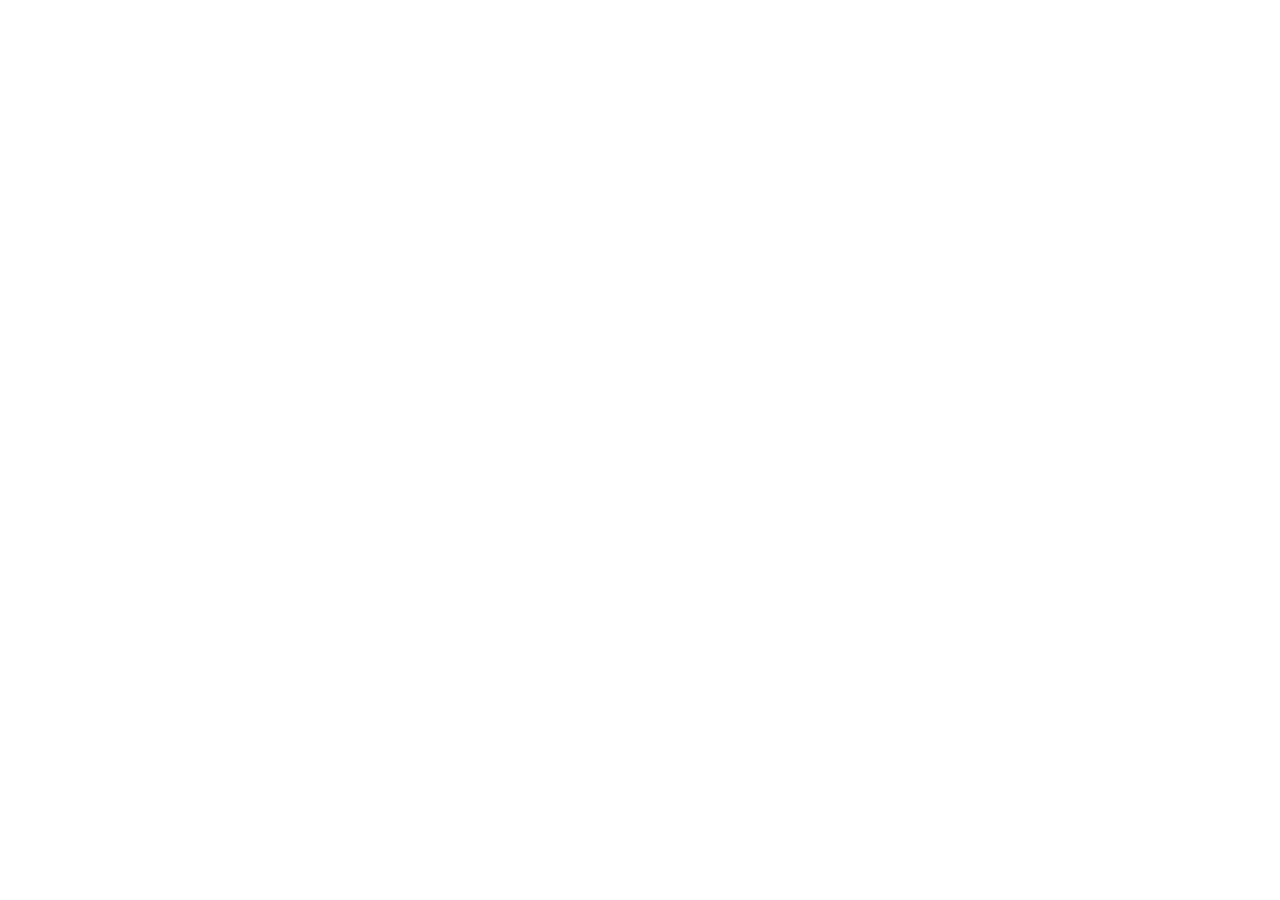
==== index.html @ df189450 "Base Agregando la base del sitio web + archivos" ====
<!--Video a incrustar: https://youtu.be/Vzt2p4XkKco-->
<!DOCTYPE html>
<html lang="es">
<head>
    <meta charset="UTF-8">
    <title></title>
    <link href="css/estilo.css" rel="stylesheet">
</head>
<body>
    <header>

    </header>
    <main>
        
    </main>
    <footer>
        
    </footer>
</body>
</html>
---- css/estilo.css ----
/*Font a utilizar: https://fonts.google.com/specimen/Abel*/
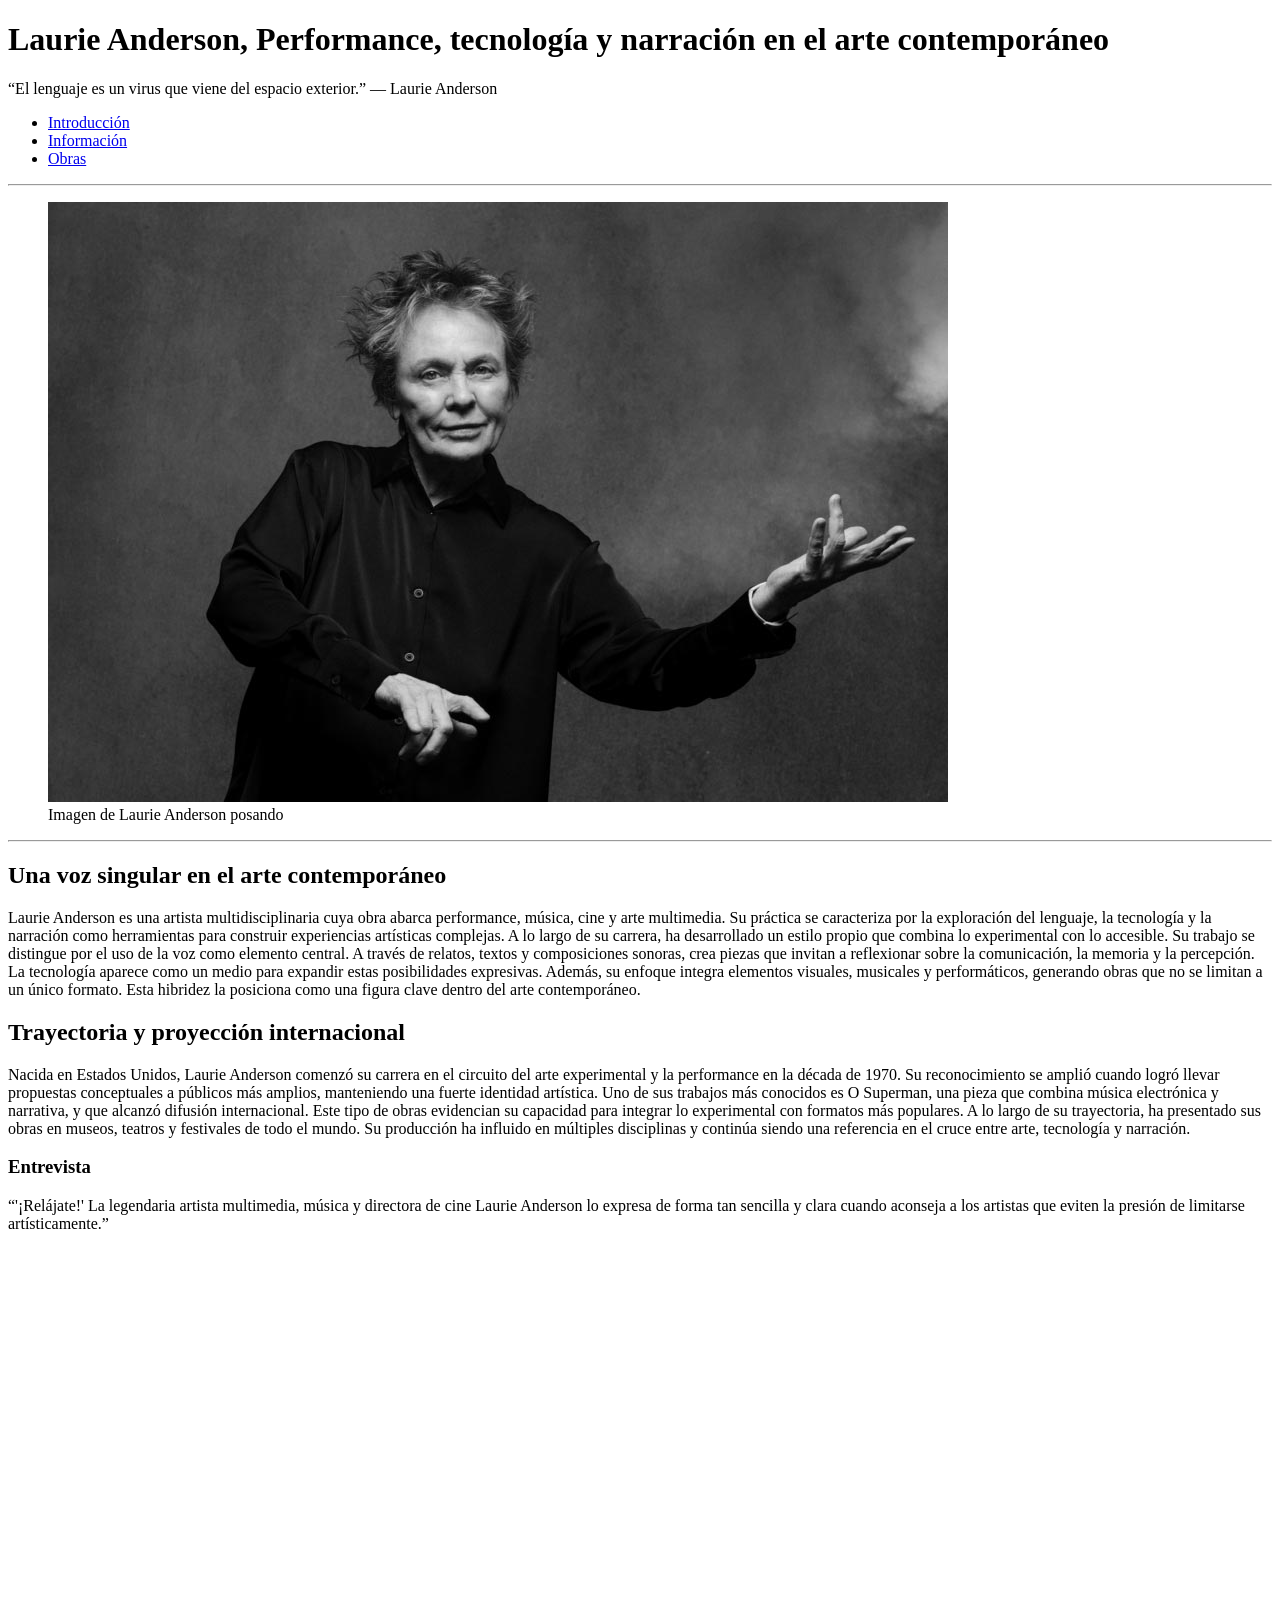
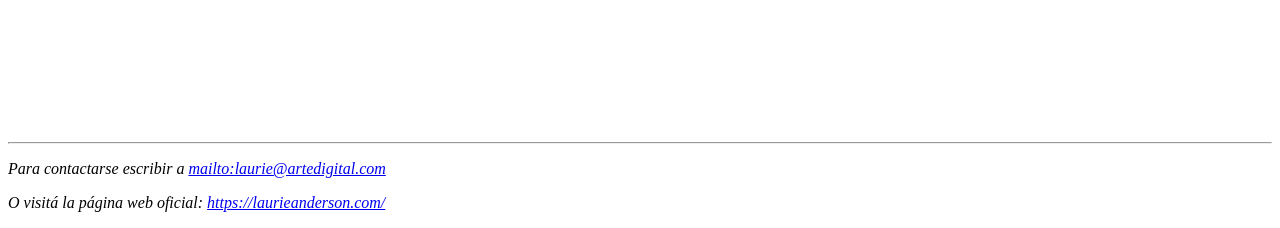
==== commit 639638a4: "Agregando contenido al HTML" ====
--- a/index.html
+++ b/index.html
@@ -3,18 +3,48 @@
 <html lang="es">
 <head>
     <meta charset="UTF-8">
-    <title></title>
+    <title>Laurie Anderson, introducción a la artista</title>
     <link href="css/estilo.css" rel="stylesheet">
 </head>
 <body>
-    <header>
-
-    </header>
-    <main>
-        
-    </main>
-    <footer>
-        
-    </footer>
+<header>
+    <h1>Laurie Anderson, Performance, tecnología y narración en el arte contemporáneo</h1>
+    <p>“El lenguaje es un virus que viene del espacio exterior.” — Laurie Anderson</p>
+</header>
+<nav>
+    <ul>
+        <li><a href="index.html">Introducción</a></li>
+        <li><a href="info.html">Información</a></li>
+        <li><a href="obras.html">Obras</a></li>
+    </ul>
+</nav>
+    <hr>
+<figure>
+    <img src="img/anderson-1.jpg" alt="Imagen de Laurie Anderson posando">
+    <figcaption>Imagen de Laurie Anderson posando</figcaption>
+</figure>
+    <hr>
+<main>
+    <section>
+        <h1>Una voz singular en el arte contemporáneo</h1>
+        <div><p><span>Laurie Anderson</span> es una artista multidisciplinaria cuya obra abarca performance, música, cine y arte multimedia. Su práctica se caracteriza por la exploración del lenguaje, la tecnología y la narración como herramientas para construir experiencias artísticas complejas. A lo largo de su carrera, ha desarrollado un estilo propio que combina lo experimental con lo accesible. Su trabajo se distingue por el uso de la voz como elemento central. A través de relatos, textos y composiciones sonoras, crea piezas que invitan a reflexionar sobre la comunicación, la memoria y la percepción. La tecnología aparece como un medio para expandir estas posibilidades expresivas. Además, su enfoque integra elementos visuales, musicales y performáticos, generando obras que no se limitan a un único formato. Esta hibridez la posiciona como una figura clave dentro del arte contemporáneo.</p></div>
+    </section>
+    <aside>
+        <h2>Trayectoria y proyección internacional</h2>
+        <div><p>Nacida en Estados Unidos, <span>Laurie Anderson</span> comenzó su carrera en el circuito del arte experimental y la performance en la década de 1970. Su reconocimiento se amplió cuando logró llevar propuestas conceptuales a públicos más amplios, manteniendo una fuerte identidad artística. Uno de sus trabajos más conocidos es O Superman, una pieza que combina música electrónica y narrativa, y que alcanzó difusión internacional. Este tipo de obras evidencian su capacidad para integrar lo experimental con formatos más populares. A lo largo de su trayectoria, ha presentado sus obras en museos, teatros y festivales de todo el mundo. Su producción ha influido en múltiples disciplinas y continúa siendo una referencia en el cruce entre arte, tecnología y narración.</p></div>
+    </aside>
+    <section>
+        <h3>Entrevista</h3>
+        <div><p><q>'¡Relájate!' La legendaria artista multimedia, música y directora de cine Laurie Anderson lo expresa de forma tan sencilla y clara cuando aconseja a los artistas que eviten la presión de limitarse artísticamente.</q></p></div>
+        <iframe width="855" height="481" src="https://www.youtube.com/embed/Vzt2p4XkKco" title="Entrevista a Laurie Anderson: Consejos para los jóvenes" frameborder="0" allow="accelerometer; autoplay; clipboard-write; encrypted-media; gyroscope; picture-in-picture; web-share" referrerpolicy="strict-origin-when-cross-origin" allowfullscreen></iframe>
+    </section>
+</main>
+    <hr>
+<footer>
+    <address>
+        <p>Para contactarse escribir a <a href="mailto:laurie@artedigital.com">mailto:laurie@artedigital.com</a></p>
+        <p>O visitá la página web oficial: <a href="https://laurieanderson.com/">https://laurieanderson.com/</a></p>
+    </address>
+</footer>
 </body>
 </html>
--- a/css/estilo.css
+++ b/css/estilo.css
@@ -1 +1 @@
-/*Font a utilizar: https://fonts.google.com/specimen/Abel*/+@import url(https://fonts.google.com/specimen/Abel);
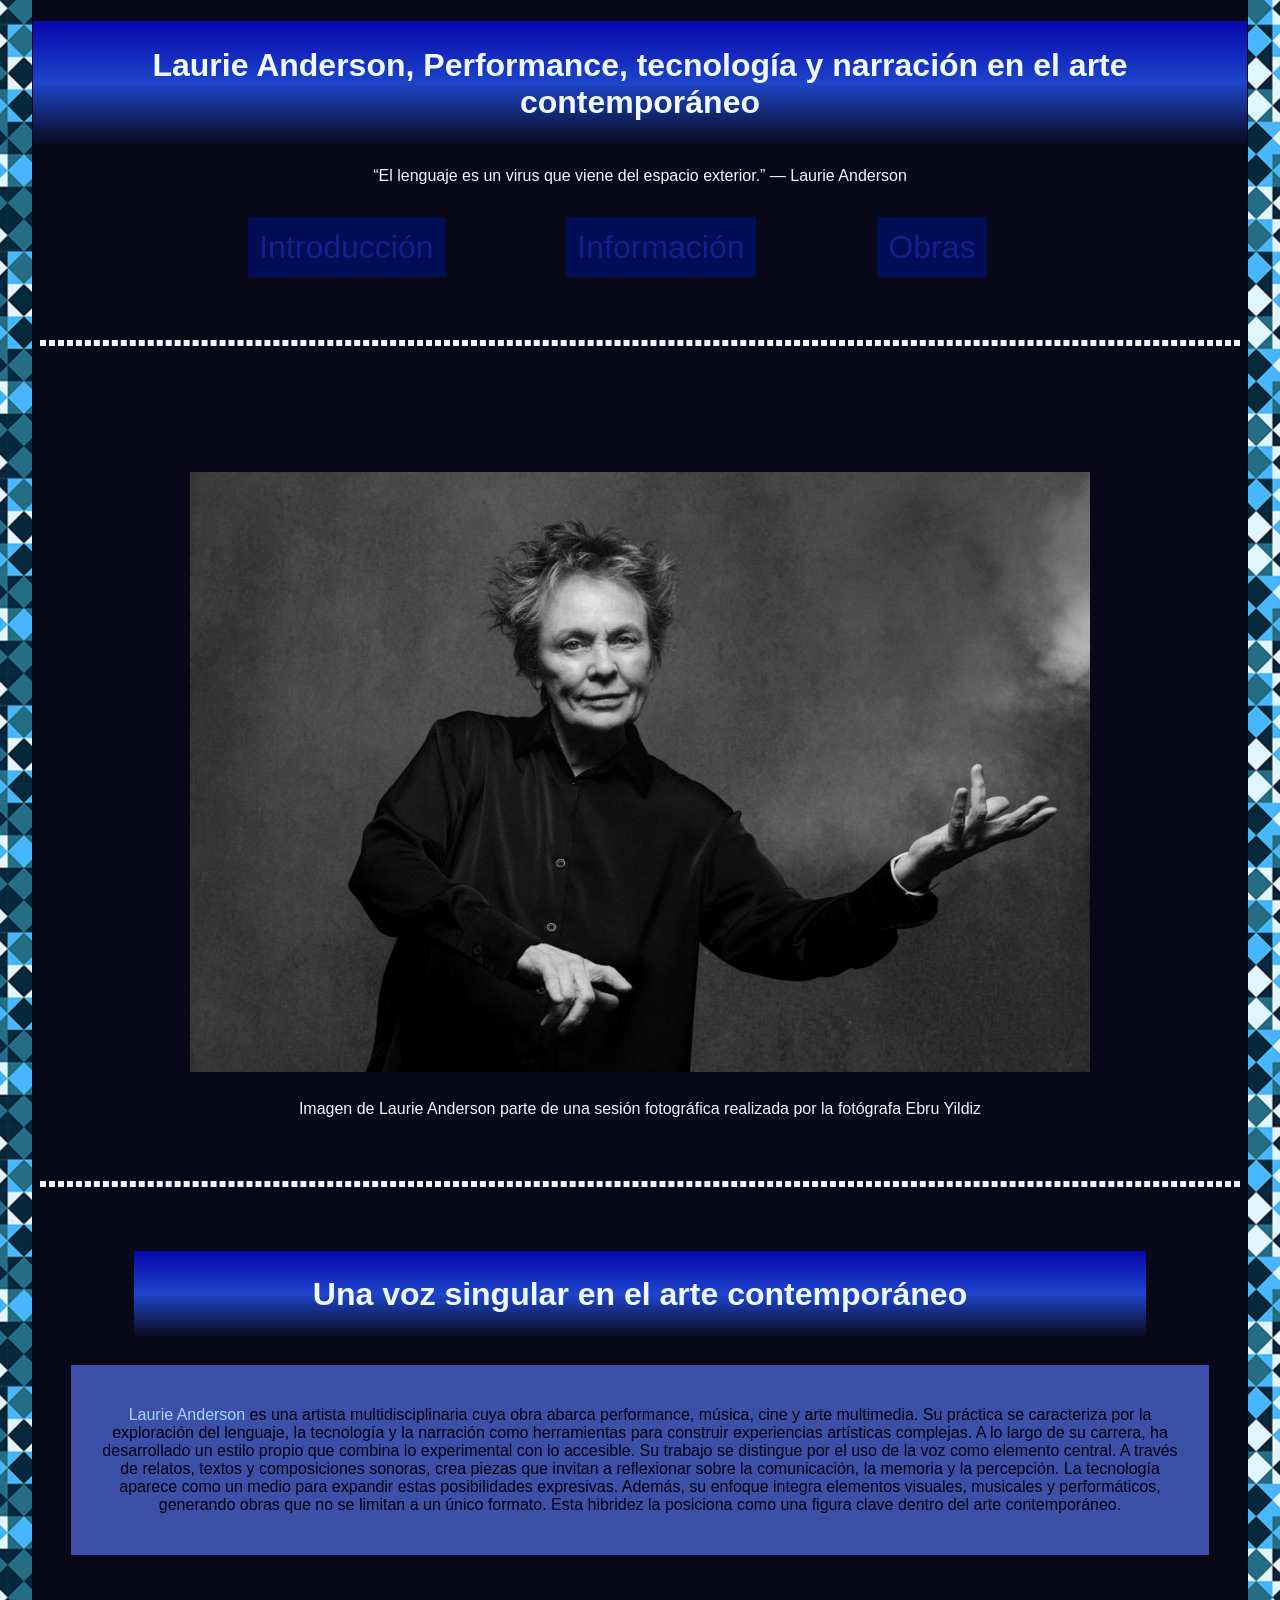
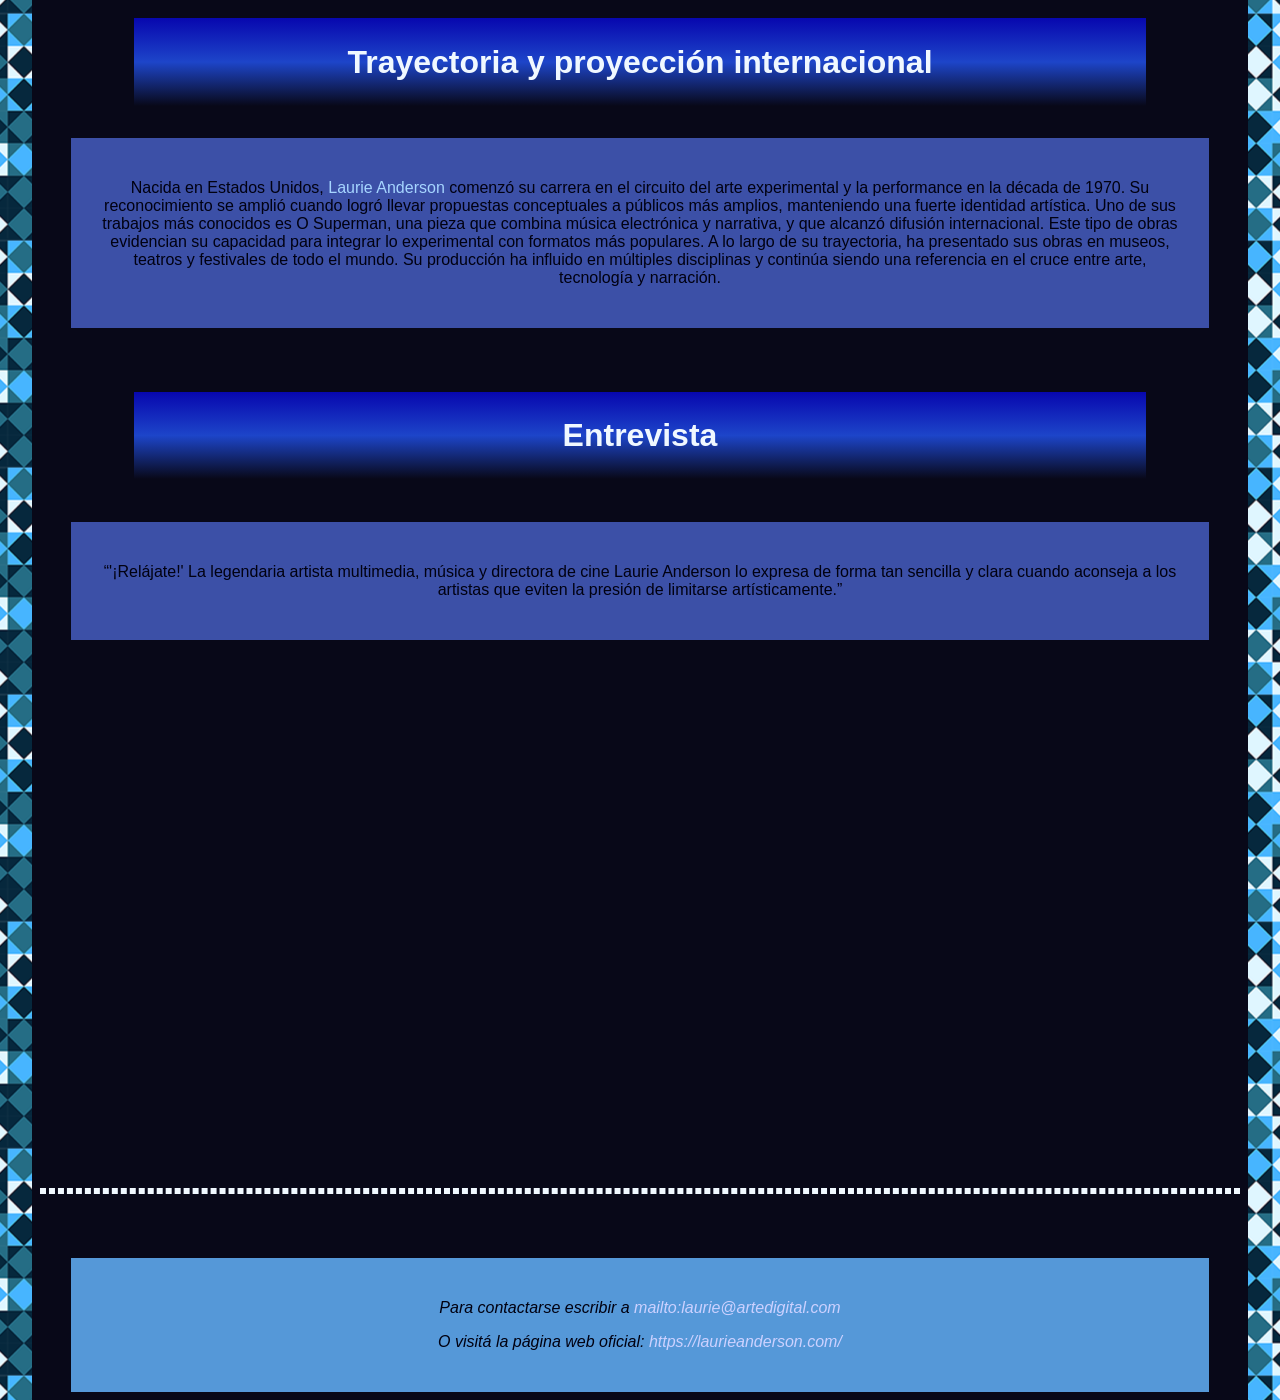
==== commit 2a5a261d: "Agregando cambios HTML y CSS" ====
--- a/index.html
+++ b/index.html
@@ -1,4 +1,3 @@
-<!--Video a incrustar: https://youtu.be/Vzt2p4XkKco-->
 <!DOCTYPE html>
 <html lang="es">
 <head>
@@ -20,21 +19,21 @@
 </nav>
     <hr>
 <figure>
-    <img src="img/anderson-1.jpg" alt="Imagen de Laurie Anderson posando">
-    <figcaption>Imagen de Laurie Anderson posando</figcaption>
+    <img src="img/anderson-1.jpg" alt="Imagen de Laurie Anderson">
+    <figcaption>Imagen de Laurie Anderson parte de una sesión fotográfica realizada por la fotógrafa Ebru Yildiz</figcaption>
 </figure>
-    <hr>
+    <hr  id="linea1">
 <main>
     <section>
-        <h1>Una voz singular en el arte contemporáneo</h1>
+        <h2>Una voz singular en el arte contemporáneo</h2>
         <div><p><span>Laurie Anderson</span> es una artista multidisciplinaria cuya obra abarca performance, música, cine y arte multimedia. Su práctica se caracteriza por la exploración del lenguaje, la tecnología y la narración como herramientas para construir experiencias artísticas complejas. A lo largo de su carrera, ha desarrollado un estilo propio que combina lo experimental con lo accesible. Su trabajo se distingue por el uso de la voz como elemento central. A través de relatos, textos y composiciones sonoras, crea piezas que invitan a reflexionar sobre la comunicación, la memoria y la percepción. La tecnología aparece como un medio para expandir estas posibilidades expresivas. Además, su enfoque integra elementos visuales, musicales y performáticos, generando obras que no se limitan a un único formato. Esta hibridez la posiciona como una figura clave dentro del arte contemporáneo.</p></div>
     </section>
     <aside>
-        <h2>Trayectoria y proyección internacional</h2>
+        <h3>Trayectoria y proyección internacional</h3>
         <div><p>Nacida en Estados Unidos, <span>Laurie Anderson</span> comenzó su carrera en el circuito del arte experimental y la performance en la década de 1970. Su reconocimiento se amplió cuando logró llevar propuestas conceptuales a públicos más amplios, manteniendo una fuerte identidad artística. Uno de sus trabajos más conocidos es O Superman, una pieza que combina música electrónica y narrativa, y que alcanzó difusión internacional. Este tipo de obras evidencian su capacidad para integrar lo experimental con formatos más populares. A lo largo de su trayectoria, ha presentado sus obras en museos, teatros y festivales de todo el mundo. Su producción ha influido en múltiples disciplinas y continúa siendo una referencia en el cruce entre arte, tecnología y narración.</p></div>
     </aside>
     <section>
-        <h3>Entrevista</h3>
+        <h4>Entrevista</h4>
         <div><p><q>'¡Relájate!' La legendaria artista multimedia, música y directora de cine Laurie Anderson lo expresa de forma tan sencilla y clara cuando aconseja a los artistas que eviten la presión de limitarse artísticamente.</q></p></div>
         <iframe width="855" height="481" src="https://www.youtube.com/embed/Vzt2p4XkKco" title="Entrevista a Laurie Anderson: Consejos para los jóvenes" frameborder="0" allow="accelerometer; autoplay; clipboard-write; encrypted-media; gyroscope; picture-in-picture; web-share" referrerpolicy="strict-origin-when-cross-origin" allowfullscreen></iframe>
     </section>
--- a/css/estilo.css
+++ b/css/estilo.css
@@ -1 +1,190 @@
 @import url(https://fonts.google.com/specimen/Abel);
+* {
+    box-sizing: border-box;
+    font-family: 'Abel', sans-serif;
+}
+
+/*Base*/
+body {
+    background-image: linear-gradient(rgb(8, 8, 24), rgb(8, 8, 24)),url(../img/fondo.png);
+    background-repeat: no-repeat, repeat;
+    background-size: 95% 100%, auto;
+    background-position: center, center;
+    color: aliceblue;
+    text-align: center;
+}
+
+/*Líneas*/
+hr {
+    width: 95%;
+    margin-top: 5%;
+    border: none;
+    height: 10%;
+    color: aliceblue;
+    border-style: dashed;
+}
+
+#linea1 {
+    width: 95%;
+    margin-top: 5%;
+    margin-bottom: 5%;
+    border: none;
+    height: 10%;
+    color: aliceblue;
+    border-style: dashed;
+}
+
+/*Títulos*/
+h1 { 
+    font-size: 2rem;
+    margin-left: 2%;
+    width: 96%;
+    text-align: center;
+    padding: 2%;
+    background-image: linear-gradient(rgba(7, 7, 190, 0.904), rgba(33, 80, 233, 0.849), rgba(85, 173, 255, 0));
+} 
+
+h2 , h3 , h4 , h5 { 
+    font-size: 2rem;
+    margin-top: 5%;
+    margin-left: 10%;
+    width: 80%;
+    text-align: center;
+    padding: 2%;
+    background-image: linear-gradient(rgba(7, 7, 190, 0.904), rgba(33, 80, 233, 0.849), rgba(85, 173, 255, 0));
+}
+
+/*Imagen y Epígrafe*/
+figure { 
+    margin-top: 10%;
+}
+figcaption {
+    margin-top: 2%;
+    text-decoration: wavy;
+}
+
+.imagen-obra {
+    display: inline-block;
+    margin-right: 5%;
+}
+
+.imagen-obra:last-child {
+    margin-right: 0;
+}
+
+/*Extra*/
+p { 
+    font-size: 1rem;
+}
+
+ul {
+    font-size: 2rem;
+}
+
+span{
+    text-decoration: double;
+    color: rgb(166, 213, 255);
+}
+
+ol {
+    font-size: 1.5rem;
+    list-style: none;
+    width: fit-content;
+    margin-left: 38%;
+    padding: 2%;
+    background-color: rgb(60, 80, 167);
+    color: rgb(1, 1, 17);
+}
+div { 
+    margin-left: 5%;
+    width: 90%;
+    text-align: center;
+    padding: 2%;
+    background-color: rgb(60, 80, 167);
+    color: rgb(1, 1, 17);
+}
+
+#cita {
+    font-size: 1rem;
+    font-family: 'Lato', sans-serif;
+    margin-left: 10%;
+    width: 80%;
+    text-align: center;
+    padding: 2%;
+}
+
+#obras { 
+    margin: 0%;
+    padding: 0%;
+    margin-left: 5%;
+    width: 90%;
+    list-style: none;
+    text-align: center;
+    padding: 2%;
+    background-color: rgba(60, 103, 167, 0.71);
+    color: rgb(1, 1, 17);
+}
+
+#video {
+    margin-top: 10%;
+}
+
+/*Navegador*/
+nav { 
+    font-size: 2rem;
+    text-align: center;
+    margin-left: 5%;
+}
+nav ul:first-child {
+    margin-right: 3%;
+}
+
+nav li { 
+    list-style: inside;
+    margin-right: 10%;
+    display: inline-block;
+    padding: 1%;
+    background-color: rgba(0, 14, 92, 0.9);
+}
+
+nav li a { 
+    color: rgb(21, 33, 139);
+    text-decoration: none;
+}
+
+nav li a:hover {
+    color: rgb(87, 127, 236);
+    text-decoration: underline;
+}
+
+nav li a:active {
+    color: blue;
+    text-decoration: underline;
+}
+
+/*Footer*/
+footer { 
+    margin-top: 5%;
+    font-size: 1.5rem;
+    margin-left: 5%;
+    width: 90%;
+    text-align: center;
+    padding: 2%;
+    background-color: rgba(98, 176, 248, 0.86);
+    color: rgb(1, 1, 17);
+}
+
+footer address a { 
+    color: rgb(204, 209, 255);
+    text-decoration: none;
+}
+
+footer address a:hover {
+    color: rgb(4, 19, 151);
+    text-decoration: underline;
+}
+
+footer address a:active {
+    color: blue;
+    text-decoration: underline;
+}
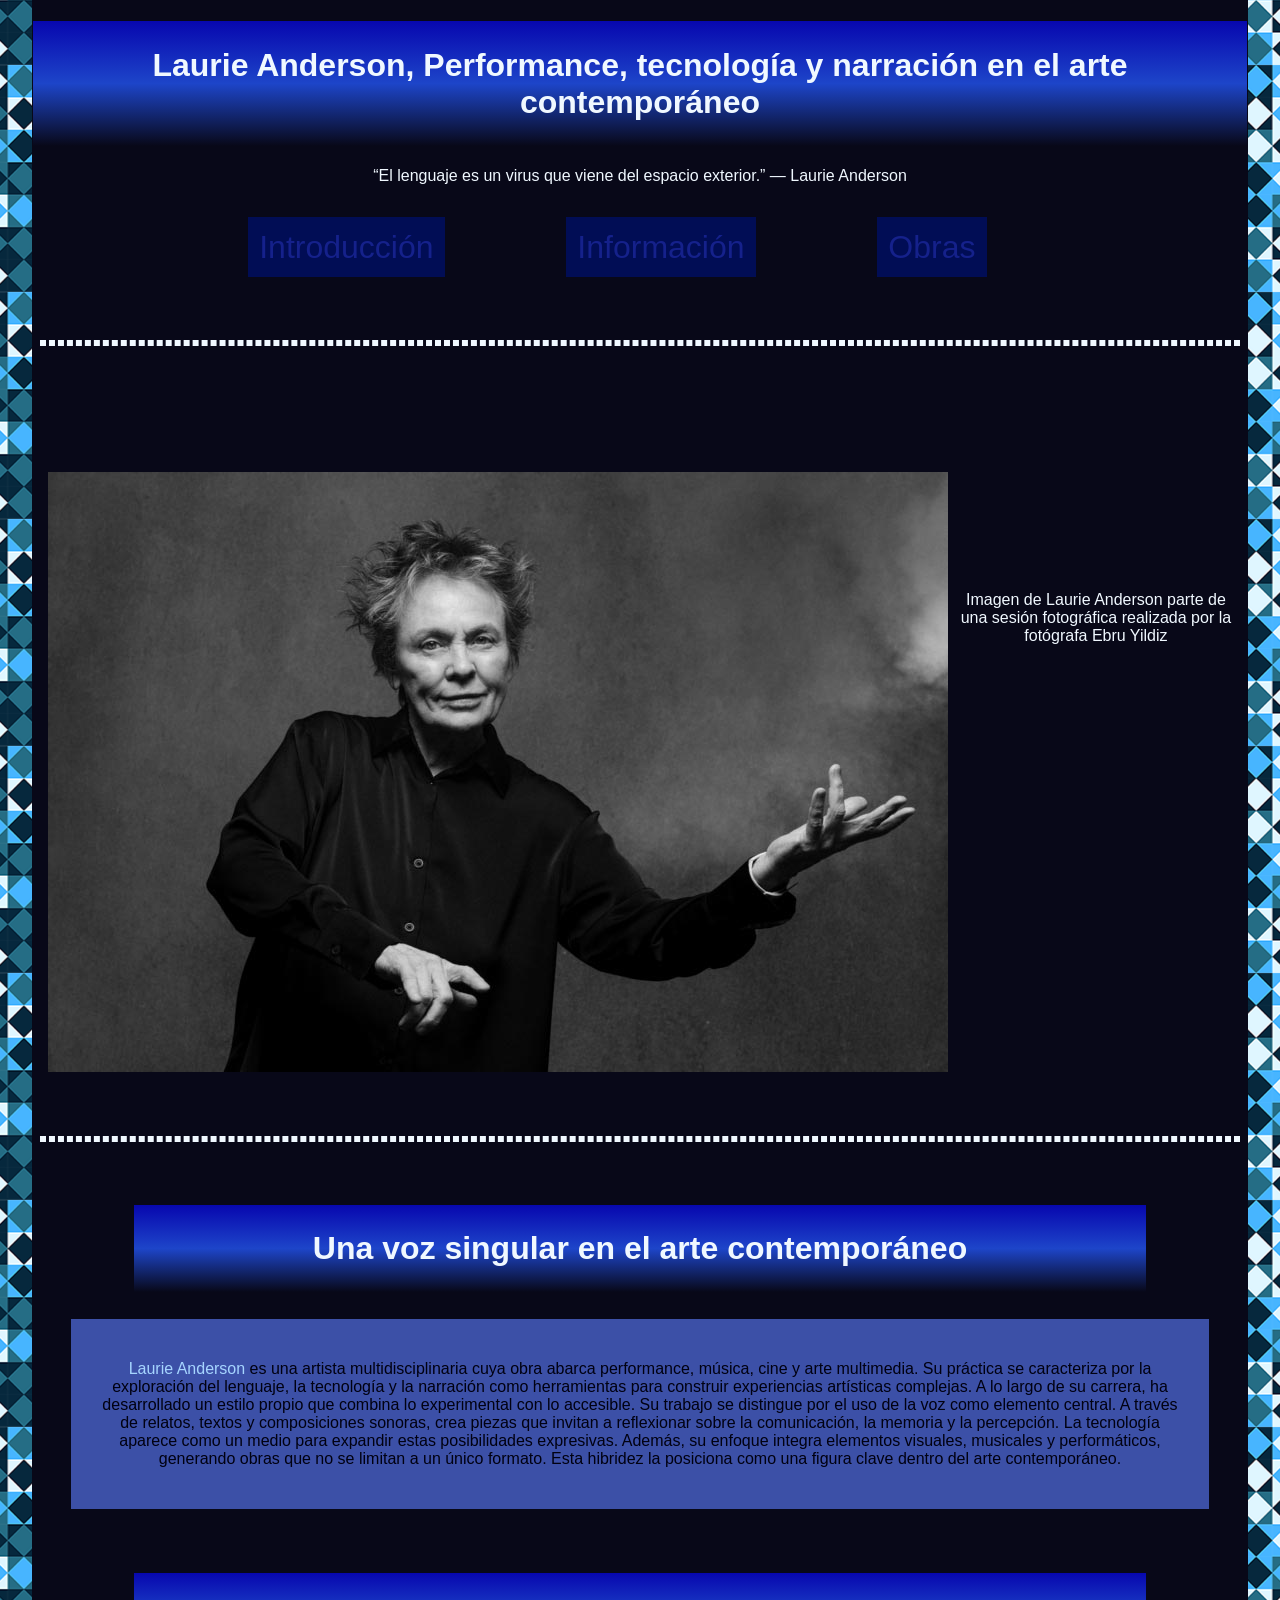
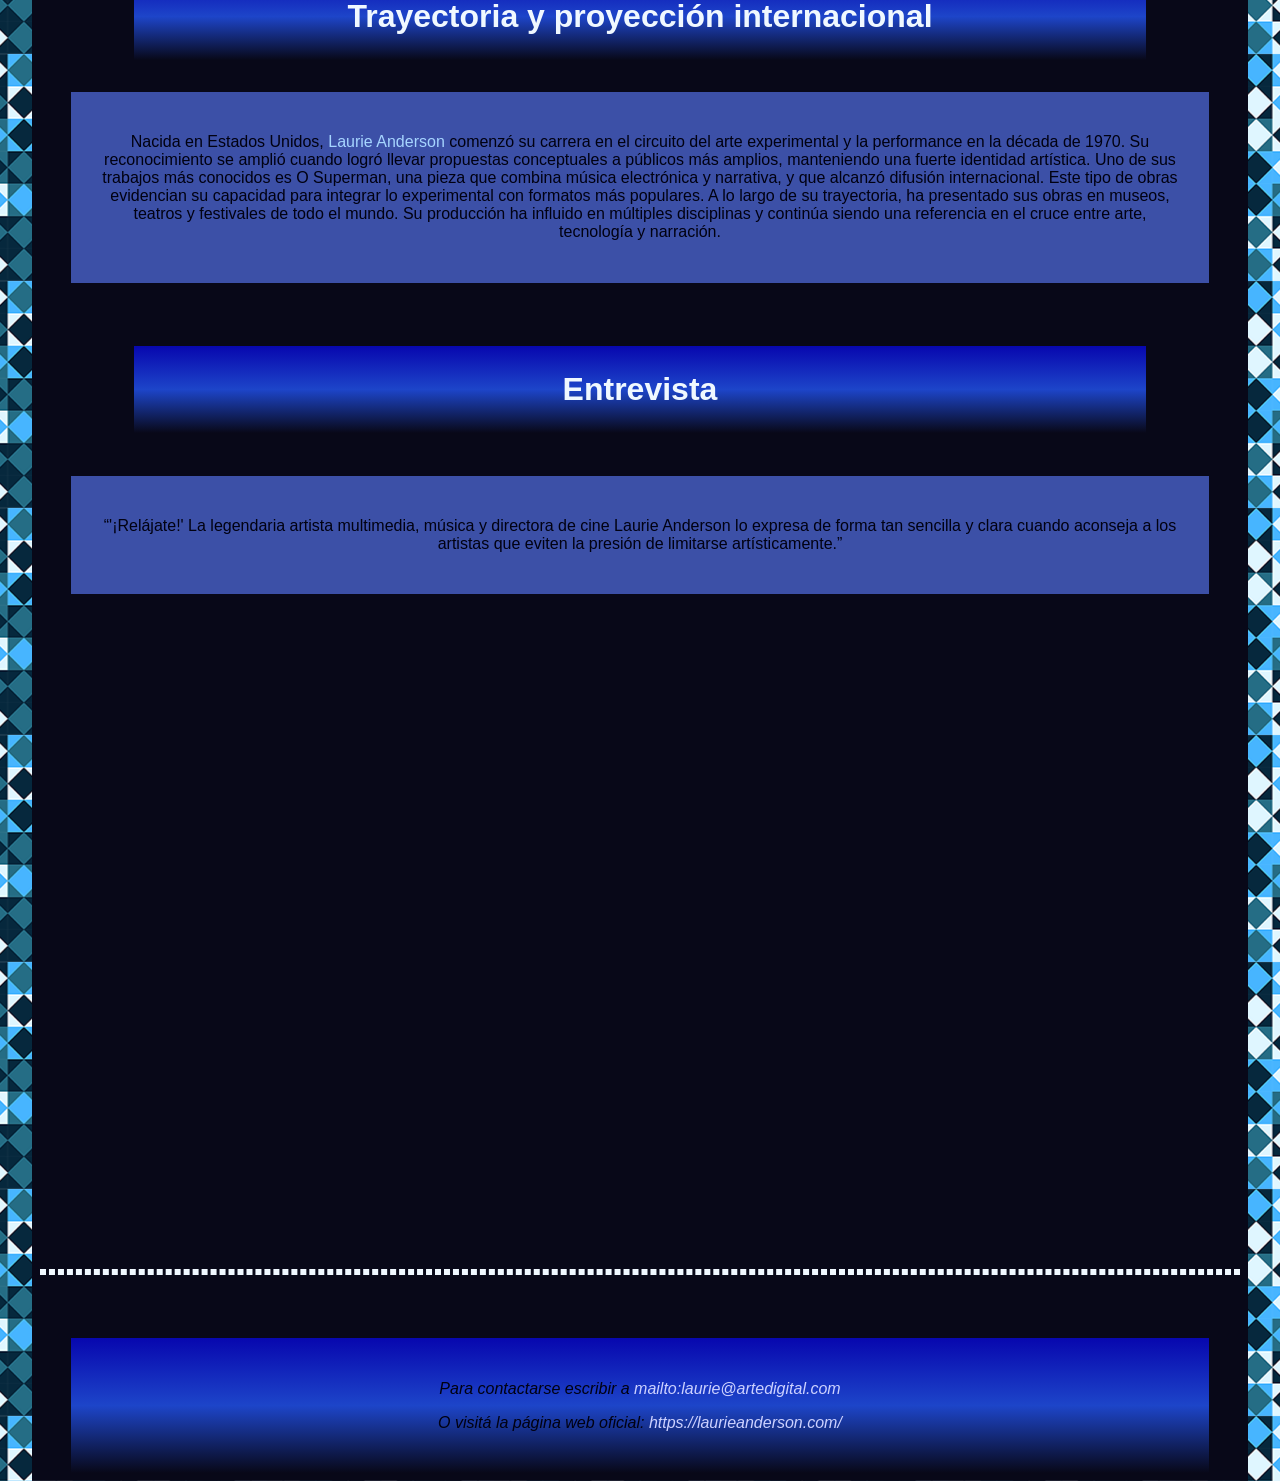
==== commit f7e2cb75: "Agregando CSS y links a HTML" ====
--- a/index.html
+++ b/index.html
@@ -35,7 +35,7 @@
     <section>
         <h4>Entrevista</h4>
         <div><p><q>'¡Relájate!' La legendaria artista multimedia, música y directora de cine Laurie Anderson lo expresa de forma tan sencilla y clara cuando aconseja a los artistas que eviten la presión de limitarse artísticamente.</q></p></div>
-        <iframe width="855" height="481" src="https://www.youtube.com/embed/Vzt2p4XkKco" title="Entrevista a Laurie Anderson: Consejos para los jóvenes" frameborder="0" allow="accelerometer; autoplay; clipboard-write; encrypted-media; gyroscope; picture-in-picture; web-share" referrerpolicy="strict-origin-when-cross-origin" allowfullscreen></iframe>
+        <iframe id="video" width="855" height="481" src="https://www.youtube.com/embed/Vzt2p4XkKco" title="Entrevista a Laurie Anderson: Consejos para los jóvenes" frameborder="0" allow="accelerometer; autoplay; clipboard-write; encrypted-media; gyroscope; picture-in-picture; web-share" referrerpolicy="strict-origin-when-cross-origin" allowfullscreen></iframe>
     </section>
 </main>
     <hr>
--- a/css/estilo.css
+++ b/css/estilo.css
@@ -57,14 +57,16 @@
 /*Imagen y Epígrafe*/
 figure { 
     margin-top: 10%;
+    display: flex;
 }
+
 figcaption {
-    margin-top: 2%;
-    text-decoration: wavy;
+    margin-left: 1%;
+    margin-top: 10%;
+
 }
 
 .imagen-obra {
-    display: inline-block;
     margin-right: 5%;
 }
 
@@ -73,7 +75,7 @@
 }
 
 /*Extra*/
-p { 
+p , ol { 
     font-size: 1rem;
 }
 
@@ -101,27 +103,6 @@
     text-align: center;
     padding: 2%;
     background-color: rgb(60, 80, 167);
-    color: rgb(1, 1, 17);
-}
-
-#cita {
-    font-size: 1rem;
-    font-family: 'Lato', sans-serif;
-    margin-left: 10%;
-    width: 80%;
-    text-align: center;
-    padding: 2%;
-}
-
-#obras { 
-    margin: 0%;
-    padding: 0%;
-    margin-left: 5%;
-    width: 90%;
-    list-style: none;
-    text-align: center;
-    padding: 2%;
-    background-color: rgba(60, 103, 167, 0.71);
     color: rgb(1, 1, 17);
 }
 
@@ -170,7 +151,7 @@
     width: 90%;
     text-align: center;
     padding: 2%;
-    background-color: rgba(98, 176, 248, 0.86);
+    background-image: linear-gradient(rgba(7, 7, 190, 0.904), rgba(33, 80, 233, 0.849), rgba(85, 173, 255, 0));
     color: rgb(1, 1, 17);
 }
 
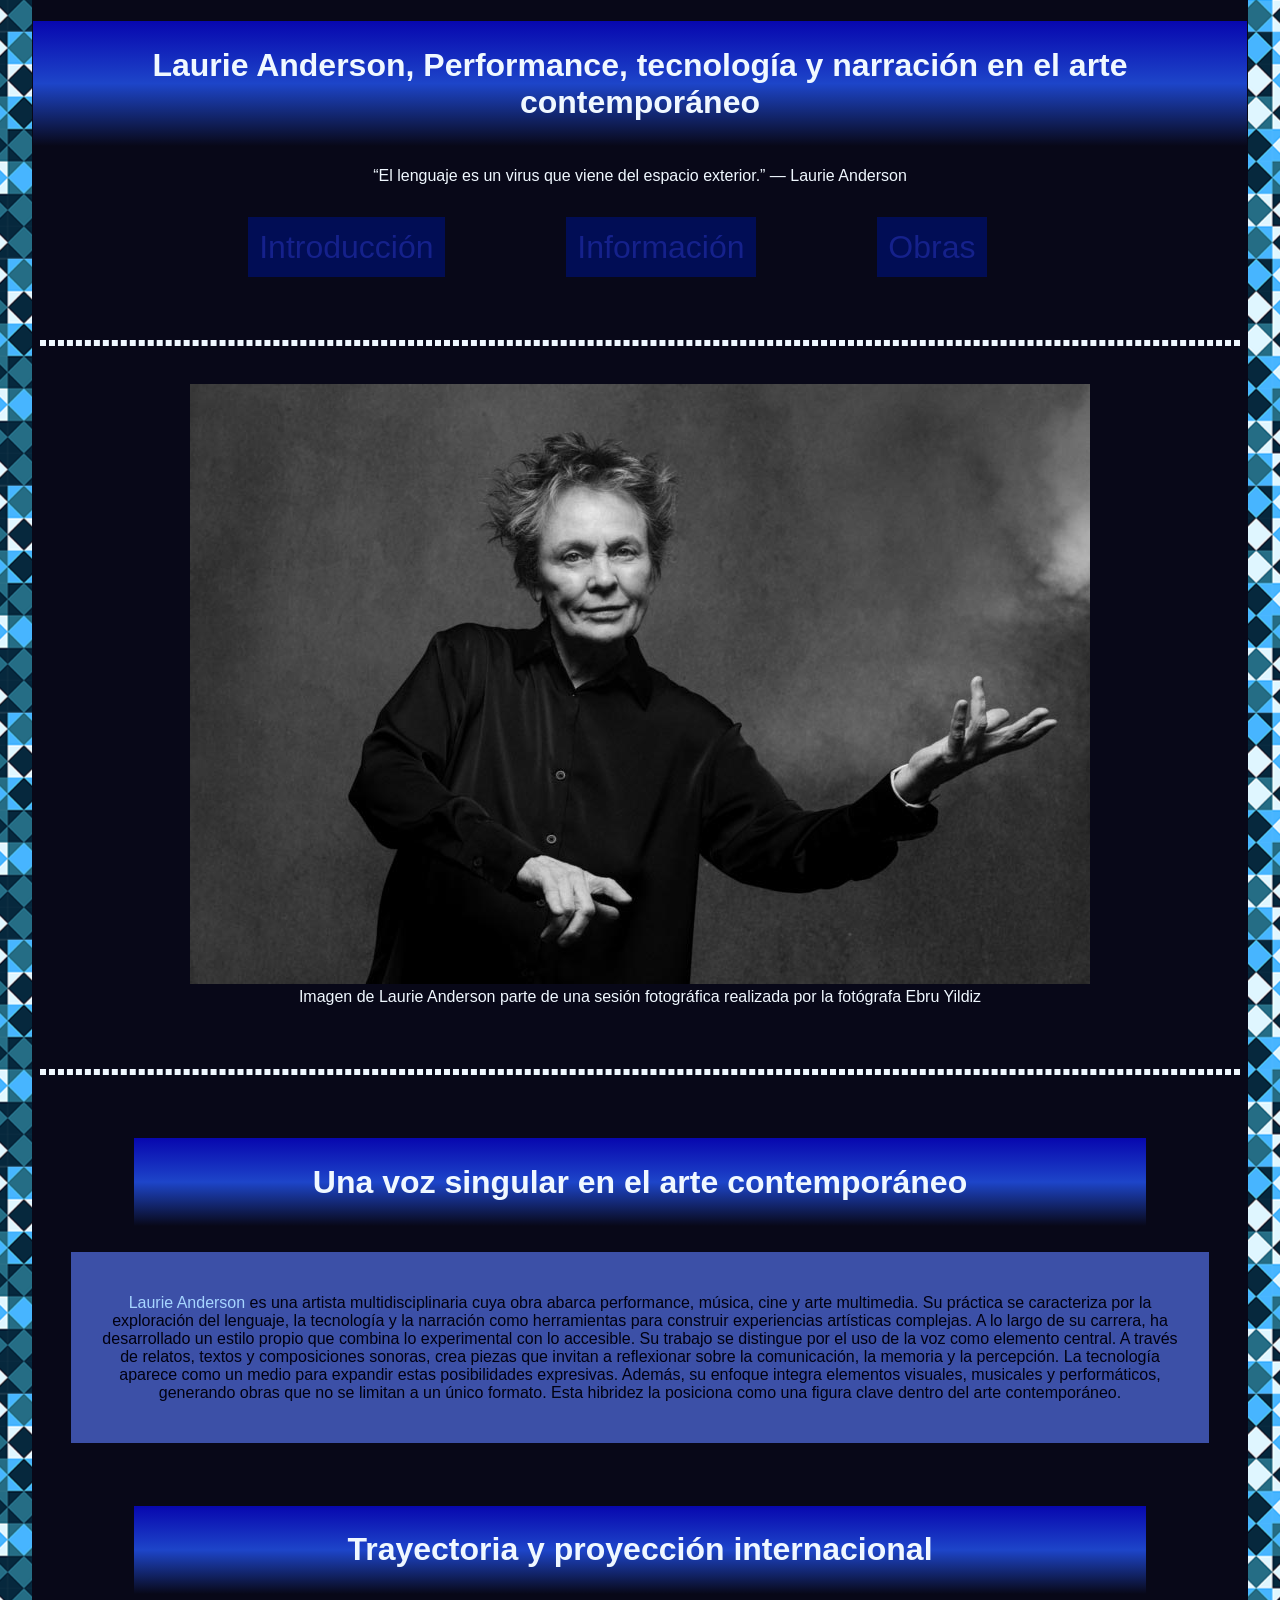
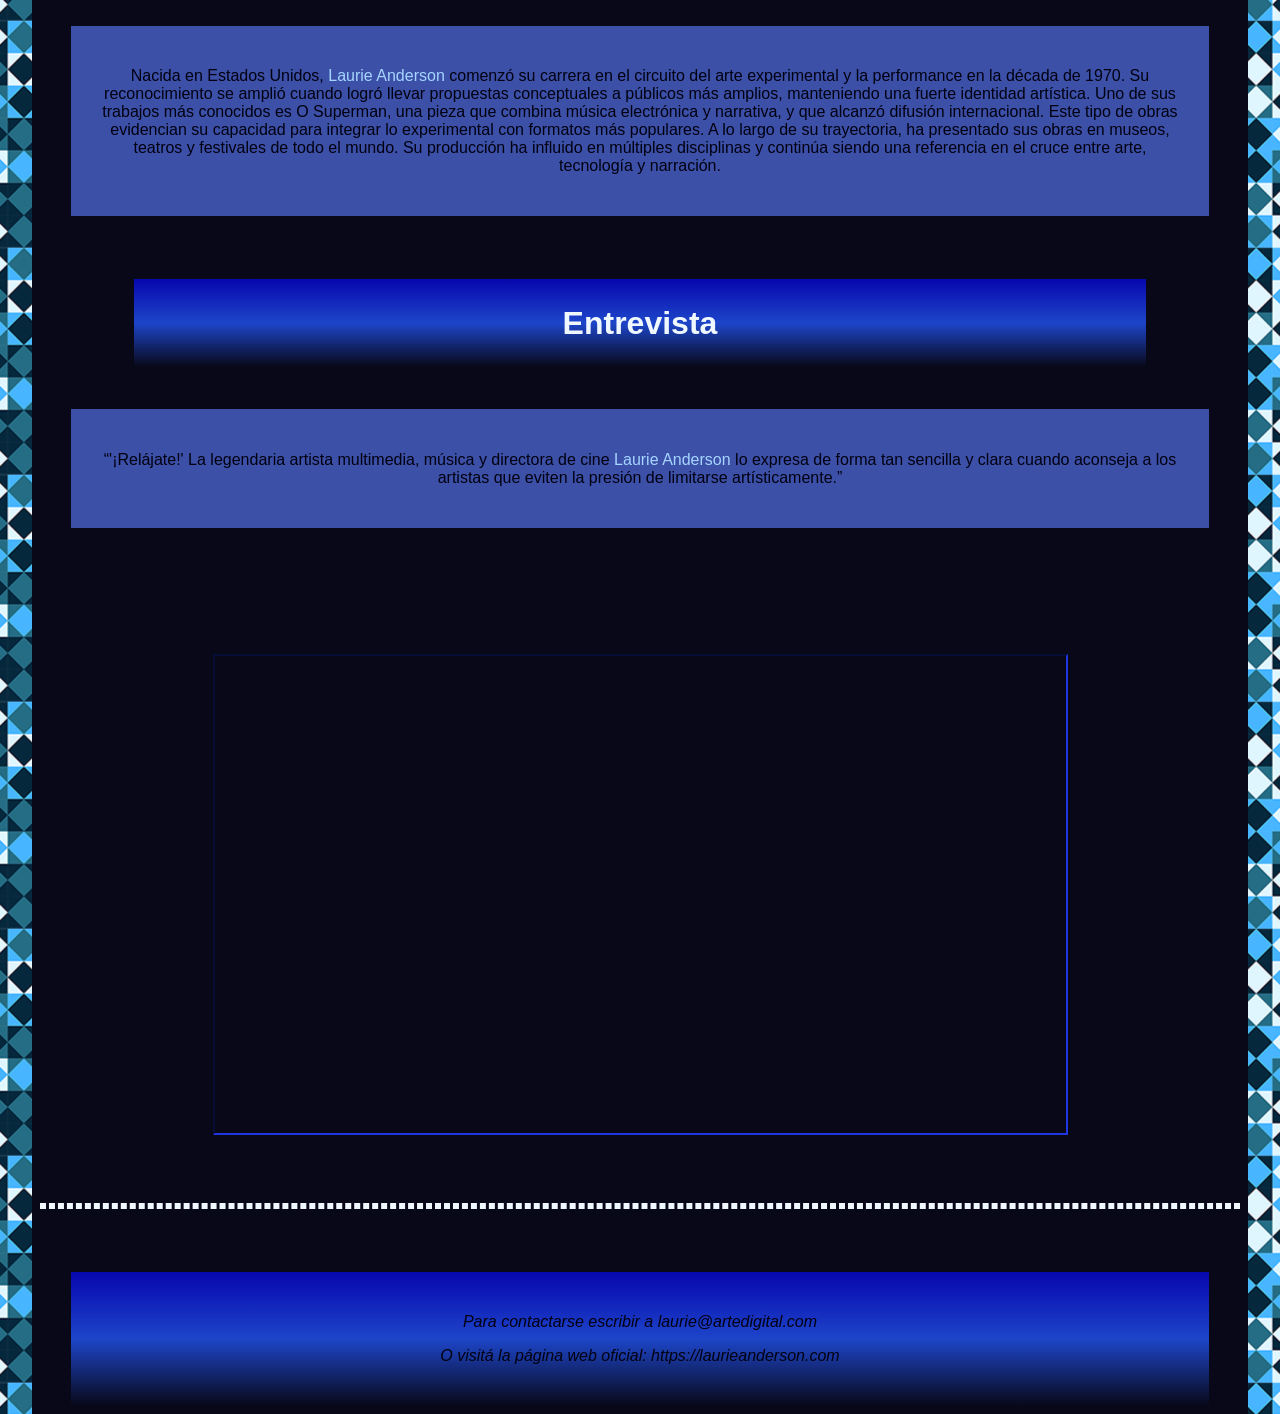
==== commit 34634899: "Agregando detalles finales HTML y CSS" ====
--- a/index.html
+++ b/index.html
@@ -34,15 +34,15 @@
     </aside>
     <section>
         <h4>Entrevista</h4>
-        <div><p><q>'¡Relájate!' La legendaria artista multimedia, música y directora de cine Laurie Anderson lo expresa de forma tan sencilla y clara cuando aconseja a los artistas que eviten la presión de limitarse artísticamente.</q></p></div>
-        <iframe id="video" width="855" height="481" src="https://www.youtube.com/embed/Vzt2p4XkKco" title="Entrevista a Laurie Anderson: Consejos para los jóvenes" frameborder="0" allow="accelerometer; autoplay; clipboard-write; encrypted-media; gyroscope; picture-in-picture; web-share" referrerpolicy="strict-origin-when-cross-origin" allowfullscreen></iframe>
+        <div><p><q>'¡Relájate!' La legendaria artista multimedia, música y directora de cine <span>Laurie Anderson</span> lo expresa de forma tan sencilla y clara cuando aconseja a los artistas que eviten la presión de limitarse artísticamente.</q></p></div>
+        <iframe id="video" width="855" height="481" src="https://www.youtube.com/embed/Vzt2p4XkKco" title="Entrevista a Laurie Anderson: Consejos para los jóvenes" allow="accelerometer; autoplay; clipboard-write; encrypted-media; gyroscope; picture-in-picture; web-share" referrerpolicy="strict-origin-when-cross-origin" allowfullscreen></iframe>
     </section>
 </main>
     <hr>
 <footer>
     <address>
-        <p>Para contactarse escribir a <a href="mailto:laurie@artedigital.com">mailto:laurie@artedigital.com</a></p>
-        <p>O visitá la página web oficial: <a href="https://laurieanderson.com/">https://laurieanderson.com/</a></p>
+        <p>Para contactarse escribir a <a href="mailto:laurie@artedigital.com">laurie@artedigital.com</a></p>
+        <p>O visitá la página web oficial: <a href="https://laurieanderson.com/">https://laurieanderson.com</a></p>
     </address>
 </footer>
 </body>
--- a/css/estilo.css
+++ b/css/estilo.css
@@ -54,24 +54,19 @@
     background-image: linear-gradient(rgba(7, 7, 190, 0.904), rgba(33, 80, 233, 0.849), rgba(85, 173, 255, 0));
 }
 
-/*Imagen y Epígrafe*/
-figure { 
-    margin-top: 10%;
+/*Imagenes*/
+.obras , #imagenobras {
     display: flex;
 }
 
-figcaption {
+.obras figcaption , #imagenobras figcaption {
+    align-items: center;
+    margin-top: 15%;
     margin-left: 1%;
-    margin-top: 10%;
-
 }
 
-.imagen-obra {
-    margin-right: 5%;
-}
-
-.imagen-obra:last-child {
-    margin-right: 0;
+figure {
+    margin-top: 3%;
 }
 
 /*Extra*/
@@ -110,6 +105,29 @@
     margin-top: 10%;
 }
 
+section iframe {
+    border-color: rgb(21, 33, 139);
+}
+
+/*Lista de obras*/
+ol li a { 
+    color: rgb(21, 33, 139);
+    text-decoration: none;
+}
+
+ol li a:visited {
+    color: rgb(1, 1, 17);
+}
+ol li a:hover {
+    color: rgb(87, 127, 236);
+    text-decoration: underline;
+}
+
+ol li a:active {
+    color: blue;
+    text-decoration: underline;
+}
+
 /*Navegador*/
 nav { 
     font-size: 2rem;
@@ -133,6 +151,9 @@
     text-decoration: none;
 }
 
+nav li a:visited {
+    color: rgb(1, 1, 17);
+}
 nav li a:hover {
     color: rgb(87, 127, 236);
     text-decoration: underline;
@@ -146,7 +167,7 @@
 /*Footer*/
 footer { 
     margin-top: 5%;
-    font-size: 1.5rem;
+    font-size: 2rem;
     margin-left: 5%;
     width: 90%;
     text-align: center;
@@ -155,17 +176,17 @@
     color: rgb(1, 1, 17);
 }
 
-footer address a { 
-    color: rgb(204, 209, 255);
+footer address a {
+    color: rgb(1, 1, 17);
     text-decoration: none;
 }
 
 footer address a:hover {
-    color: rgb(4, 19, 151);
+    color: rgb(204, 209, 255);
     text-decoration: underline;
 }
 
 footer address a:active {
-    color: blue;
+    color: rgb(4, 19, 151);
     text-decoration: underline;
 }
